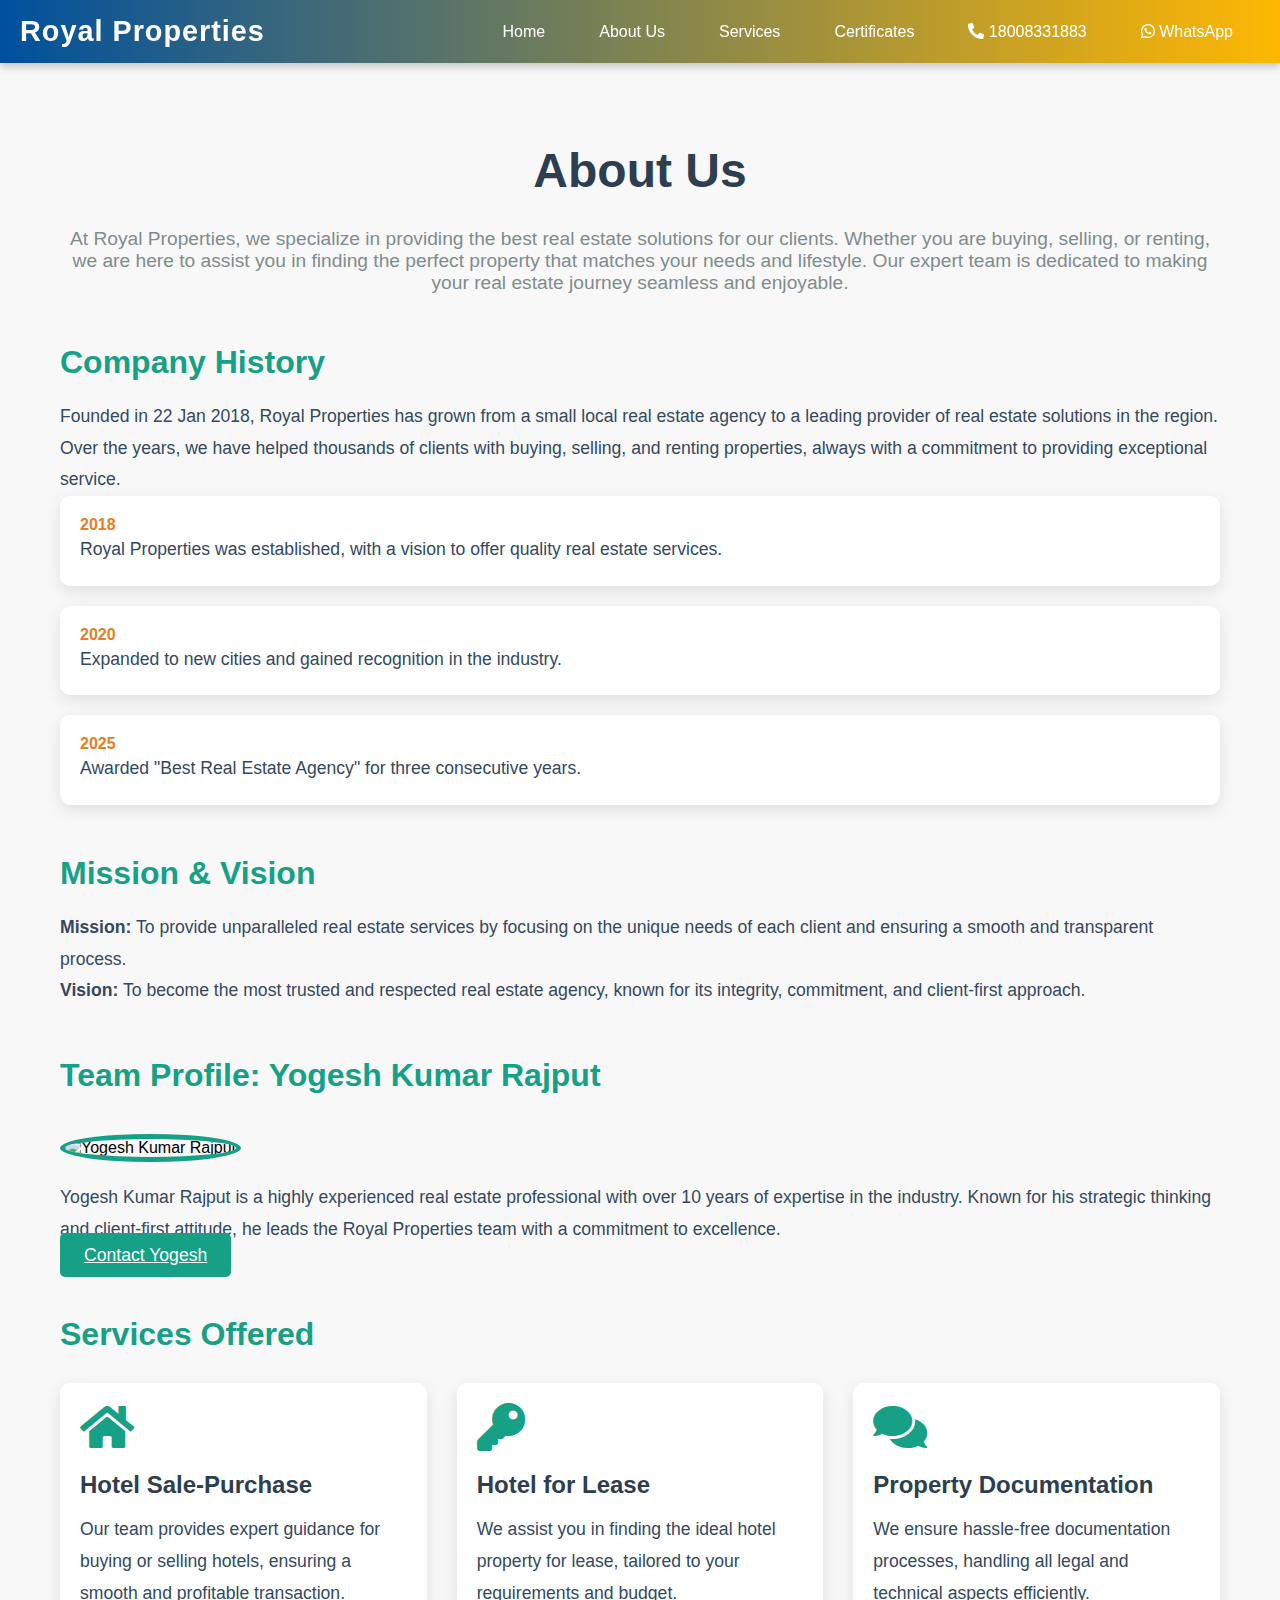
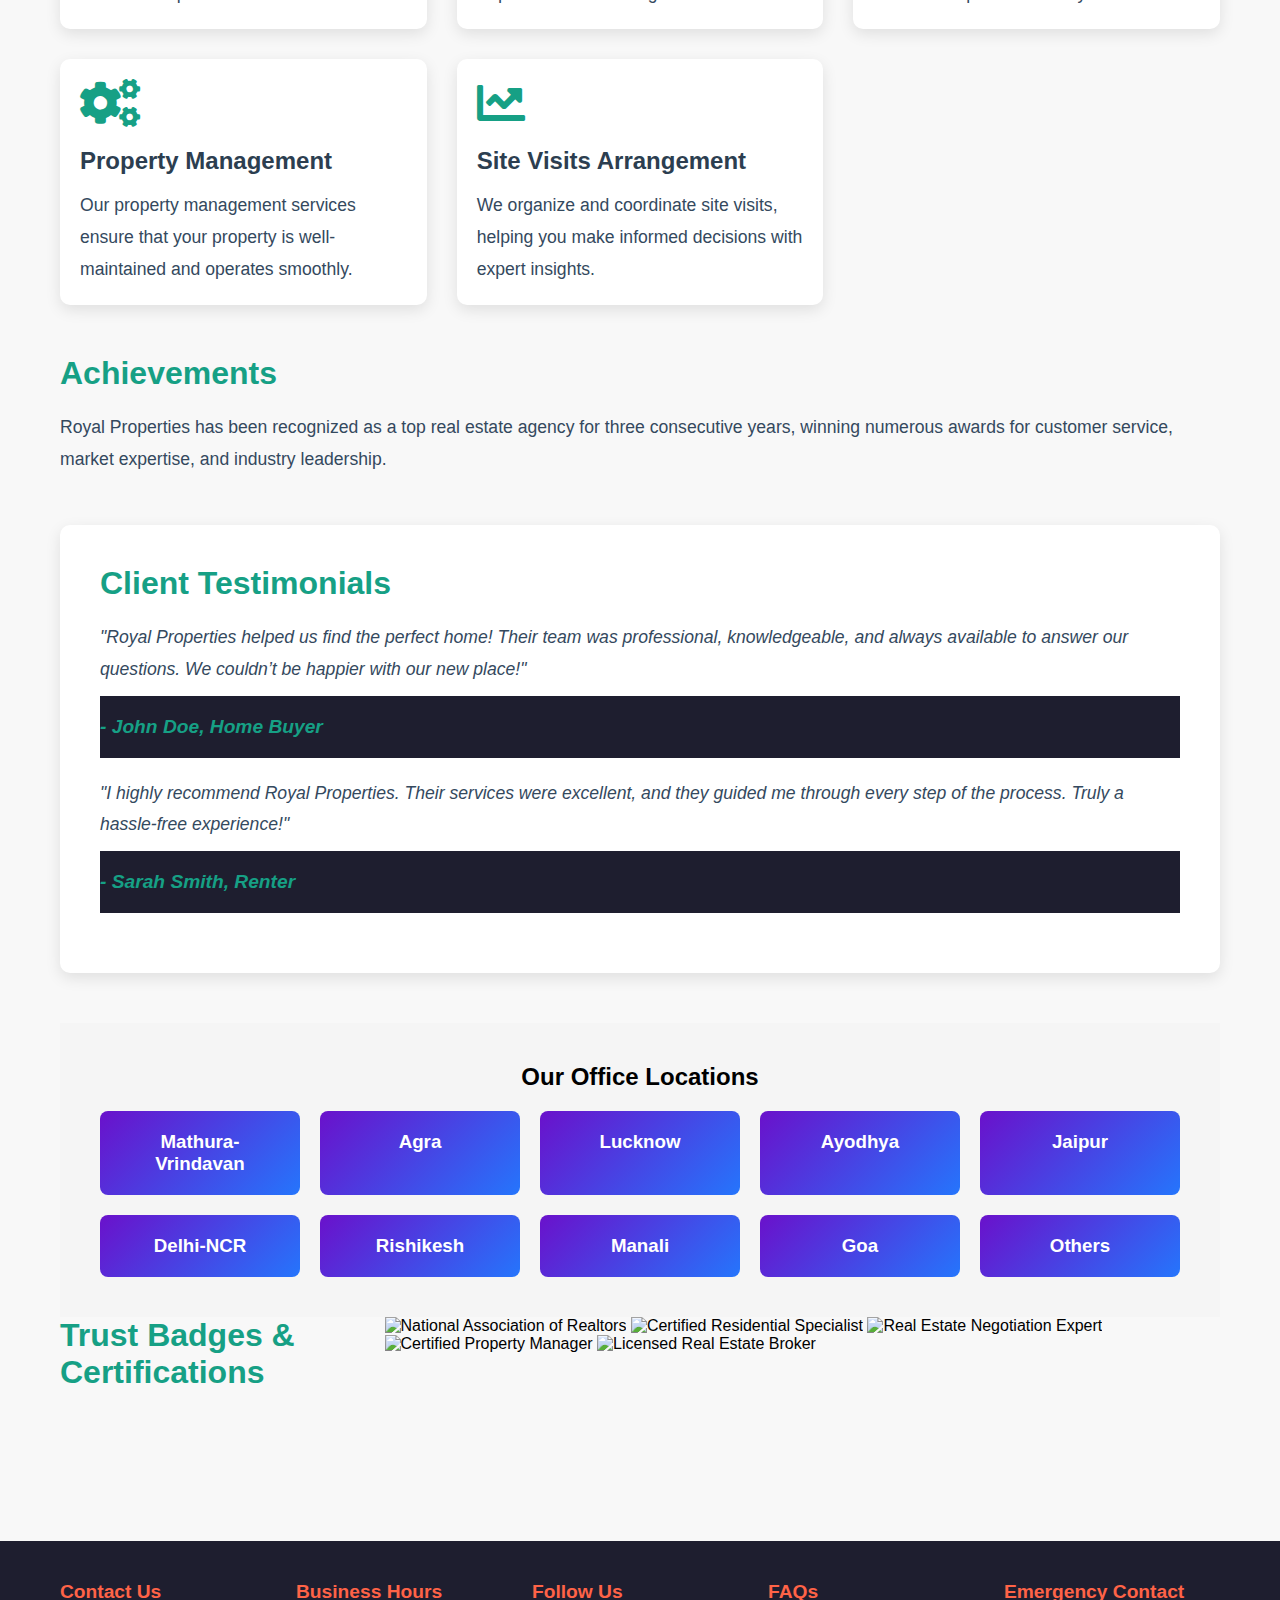
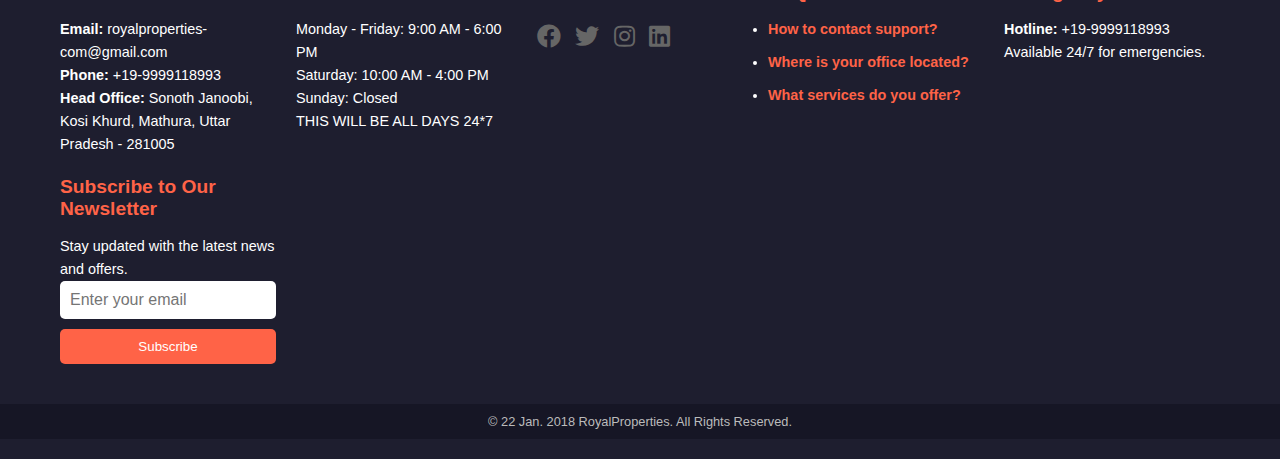
==== about.html @ 879c8819 "uploaded on github" ====
<!DOCTYPE html>
<html lang="en">
<head>
    <meta charset="UTF-8">
    <meta name="viewport" content="width=device-width, initial-scale=1.0">
    <title>About Us</title>
    <link href="https://cdnjs.cloudflare.com/ajax/libs/font-awesome/5.15.4/css/all.min.css" rel="stylesheet">

    <link rel="stylesheet" href="style.css">
    <link rel="stylesheet" href="about.css">
</head>
<body>
    <header class="navbar">
        <div class="logo">Royal Properties</div>
        <nav>
            <div class="burger-menu" id="burger-menu">
                <span></span>
                <span></span>
                <span></span>
            </div>
            <ul class="nav-menu" id="nav-menu">
                <li><a href="index.html">Home</a></li>
                <li><a href="#about">About Us</a></li>
                <li><a href="Services.html">Services</a></li>
                <li><a href="Certificates.html">Certificates</a></li>
                <li class="navbar-item">
                  <a href="tel:+9118008331883">
                      <i class="fas fa-phone-alt"></i> 18008331883
                  </a>
              </li>
              <li class="navbar-item">
                <a href="https://wa.me/919999118993" target="_blank">
                    <i class="fab fa-whatsapp"></i> WhatsApp
                </a>
            </li>
            </ul>
        </nav>
    </header>
<!-- about  -->
 <!-- About Section -->
<section id="about" class="about">
    <div class="container">
      <h2 class="section-title">About Us</h2>
      <p class="about-description">At Royal Properties, we specialize in providing the best real estate solutions for our clients. Whether you are buying, selling, or renting, we are here to assist you in finding the perfect property that matches your needs and lifestyle. Our expert team is dedicated to making your real estate journey seamless and enjoyable.</p>
      
      <!-- Company History -->
      <div class="about-item history">
        <h3>Company History</h3>
        <p>Founded in 22 Jan 2018, Royal Properties has grown from a small local real estate agency to a leading provider of real estate solutions in the region. Over the years, we have helped thousands of clients with buying, selling, and renting properties, always with a commitment to providing exceptional service.</p>
        <div class="timeline">
          <div class="timeline-event">
            <span class="event-date">2018</span>
            <p class="event-description">Royal Properties was established, with a vision to offer quality real estate services.</p>
          </div>
          <div class="timeline-event">
            <span class="event-date">2020</span>
            <p class="event-description">Expanded to new cities and gained recognition in the industry.</p>
          </div>
          <div class="timeline-event">
            <span class="event-date">2025</span>
            <p class="event-description">Awarded "Best Real Estate Agency" for three consecutive years.</p>
          </div>
        </div>
      </div>
  
      <!-- Mission & Vision -->
      <div class="about-item mission-vision">
        <h3>Mission & Vision</h3>
        <div class="mission-vision-content">
          <p><strong>Mission:</strong> To provide unparalleled real estate services by focusing on the unique needs of each client and ensuring a smooth and transparent process.</p>
          <p><strong>Vision:</strong> To become the most trusted and respected real estate agency, known for its integrity, commitment, and client-first approach.</p>
        </div>
      </div>
  
      <!-- Team Profile -->
      <div class="about-item team-profile">
        <h3>Team Profile: Yogesh Kumar Rajput</h3>
        <img class="team-photo" src="https://a.storyblok.com/f/99519/1920x1080/55b0da46bb/5-positive-conflict-tips-you-can-learn-from-high-performance-teams-5.jpg/m/1080x608/filters:format(webp):quality(90)" alt="Yogesh Kumar Rajput" />
        <p>Yogesh Kumar Rajput is a highly experienced real estate professional with over 10 years of expertise in the industry. Known for his strategic thinking and client-first attitude, he leads the Royal Properties team with a commitment to excellence.</p>
        <!-- <a href="#" class="btn btn-primary">Contact Yogesh</a> -->
        <a href="tel:+919999118993" class="btn btn-primary">Contact Yogesh</a>
      </div>
  
      <!-- Services Offered -->
<div class="about-item services-offered">
  <h3>Services Offered</h3>
  <div class="services-list">
    <div class="service-item">
      <i class="service-icon fas fa-home"></i>
      <h4>Hotel Sale-Purchase</h4>
      <p>Our team provides expert guidance for buying or selling hotels, ensuring a smooth and profitable transaction.</p>
    </div>
    <div class="service-item">
      <i class="service-icon fas fa-key"></i>
      <h4>Hotel for Lease</h4>
      <p>We assist you in finding the ideal hotel property for lease, tailored to your requirements and budget.</p>
    </div>
    <div class="service-item">
      <i class="service-icon fas fa-comments"></i>
      <h4>Property Documentation</h4>
      <p>We ensure hassle-free documentation processes, handling all legal and technical aspects efficiently.</p>
    </div>
    <div class="service-item">
      <i class="service-icon fas fa-cogs"></i>
      <h4>Property Management</h4>
      <p>Our property management services ensure that your property is well-maintained and operates smoothly.</p>
    </div>
    <div class="service-item">
      <i class="service-icon fas fa-chart-line"></i>
      <h4>Site Visits Arrangement</h4>
      <p>We organize and coordinate site visits, helping you make informed decisions with expert insights.</p>
    </div>
  </div>
</div>

  
      <!-- Achievements -->
      <div class="about-item achievements">
        <h3>Achievements</h3>
        <p>Royal Properties has been recognized as a top real estate agency for three consecutive years, winning numerous awards for customer service, market expertise, and industry leadership.</p>
      </div>
  
      <!-- Client Testimonials -->
      <div class="about-item testimonials" id="testimonials">
        <h3>Client Testimonials</h3>
        <div class="testimonial">
          <blockquote>
            <p>"Royal Properties helped us find the perfect home! Their team was professional, knowledgeable, and always available to answer our questions. We couldn’t be happier with our new place!"</p>
            <footer>- John Doe, Home Buyer</footer>
          </blockquote>
        </div>
        <div class="testimonial">
          <blockquote>
            <p>"I highly recommend Royal Properties. Their services were excellent, and they guided me through every step of the process. Truly a hassle-free experience!"</p>
            <footer>- Sarah Smith, Renter</footer>
          </blockquote>
        </div>
      </div>
  <!-- //location  -->
   <!-- Locations Section -->
<section id="locations" class="locations-section">
  <h2>Our Office Locations</h2>
  <div class="locations-container">
      <!-- Each location -->
      <div class="location-card" data-location="Mathura-Vrindavan">
          <h3>Mathura-Vrindavan</h3>
      </div>
      <div class="location-card" data-location="Agra">
          <h3>Agra</h3>
      </div>
      <div class="location-card" data-location="Lucknow">
          <h3>Lucknow</h3>
      </div>
      <div class="location-card" data-location="Ayodhya">
          <h3>Ayodhya</h3>
      </div>
      <div class="location-card" data-location="Jaipur">
          <h3>Jaipur</h3>
      </div>
      <div class="location-card" data-location="Delhi-NCR">
          <h3>Delhi-NCR</h3>
      </div>
      <div class="location-card" data-location="Rishikesh">
          <h3>Rishikesh</h3>
      </div>
      <div class="location-card" data-location="Manali">
          <h3>Manali</h3>
      </div>
      <div class="location-card" data-location="Goa">
          <h3>Goa</h3>
      </div>
      <div class="location-card" data-location="Goa">
        <h3>Others</h3>
    </div>
  </div>
  <!-- Details Section -->
  <div class="location-details">
      <button class="close-details">&times;</button>
      <p class="details-text"></p>
  </div>
</section>

      <!-- Trust Badges & Certifications -->
      <div class="about-item trust-badges">
        <h3>Trust Badges & Certifications</h3>
        <div class="badges">
          <img src="https://encrypted-tbn0.gstatic.com/images?q=tbn:ANd9GcQyPZHIEiFQ0dvQfc2DTV2aH7IUf86AY0McbQ&s" alt="National Association of Realtors" />
          <img src="https://encrypted-tbn0.gstatic.com/images?q=tbn:ANd9GcQyPZHIEiFQ0dvQfc2DTV2aH7IUf86AY0McbQ&s" alt="Certified Residential Specialist" />
          <img src="https://encrypted-tbn0.gstatic.com/images?q=tbn:ANd9GcQyPZHIEiFQ0dvQfc2DTV2aH7IUf86AY0McbQ&s" alt="Real Estate Negotiation Expert" />
          <img src="https://encrypted-tbn0.gstatic.com/images?q=tbn:ANd9GcQyPZHIEiFQ0dvQfc2DTV2aH7IUf86AY0McbQ&s" alt="Certified Property Manager" />
          <img src="https://encrypted-tbn0.gstatic.com/images?q=tbn:ANd9GcQyPZHIEiFQ0dvQfc2DTV2aH7IUf86AY0McbQ&s" alt="Licensed Real Estate Broker" />
        </div>
      </div>
    </div>
  </section>
  
<!-- footer  -->
 <!-- Footer -->
<footer id="main-footer">
    <div class="footer-container">
        <!-- Direct Contact Details -->
        <div class="footer-section contact-details">
            <h3>Contact Us</h3>
            <p><strong>Email:</strong>  royalproperties-com@gmail.com</p>
            <p><strong>Phone:</strong> +19-9999118993</p>
            <p><strong>Head Office:</strong>  Sonoth Janoobi,
              Kosi Khurd,
              Mathura, Uttar Pradesh - 281005</p>
        </div>

        <!-- Business Hours -->
        <div class="footer-section business-hours">
            <h3>Business Hours</h3>
            <p>Monday - Friday: 9:00 AM - 6:00 PM</p>
            <p>Saturday: 10:00 AM - 4:00 PM</p>
            <p>Sunday: Closed</p>
            <p>THIS WILL BE ALL DAYS 24*7</p>
        </div>

        <!-- Social Media Links -->
        <div class="footer-section social-links">
            <h3>Follow Us</h3>
            <a href="#" class="social-icon facebook" title="Facebook"><i class="fab fa-facebook"></i></a>
            <a href="#" class="social-icon twitter" title="Twitter"><i class="fab fa-twitter"></i></a>
            <a href="#" class="social-icon instagram" title="Instagram"><i class="fab fa-instagram"></i></a>
            <a href="#" class="social-icon linkedin" title="LinkedIn"><i class="fab fa-linkedin"></i></a>
        </div>

        <!-- FAQ Section -->
        <!-- FAQ Section -->
<div class="footer-section faq">
  <h3>FAQs</h3>
  <ul>
      <li>
          <a href="#faq1" class="faq-question">How to contact support?</a>
          <p id="faq1" class="faq-answer">You can contact support via email at royalproperties-com@gmail.com or call us at +91-9999118993.</p>
      </li>
      <li>
          <a href="#faq2" class="faq-question">Where is your office located?</a>
          <p id="faq2" class="faq-answer">Our office are located at Mathura-Vrindavan,
              Agra,
              Lucknow,
              Ayodhya,
              Jaipur,
              Delhi-NCR,
              Rishikesh,
              Manali,
              Goa, and 
              Other Locations</p>
      </li>
      <li>
          <a href="#faq3" class="faq-question">What services do you offer?</a>
          <p id="faq3" class="faq-answer">We offer Services Hotel sale-purchase,Hotel for lease, Property documentation and Site visits arrangement services.</p>
      </li>
  </ul>
</div>

        <!-- Emergency Contact -->
        <div class="footer-section emergency-contact">
            <h3>Emergency Contact</h3>
            <p><strong>Hotline:</strong> +19-9999118993</p>
            <p>Available 24/7 for emergencies.</p>
        </div>

        <!-- Newsletter Subscription -->
        <div class="footer-section newsletter">
            <h3>Subscribe to Our Newsletter</h3>
            <p>Stay updated with the latest news and offers.</p>
            <form id="newsletter-form">
                <input type="email" placeholder="Enter your email" required />
                <button type="submit">Subscribe</button>
            </form>
        </div>
    </div>

    <div class="footer-bottom">
      <p>&copy; 22 Jan. 2018 RoyalProperties. All Rights Reserved.</p>
    </div>
</footer>
     
    <script src="script.js"></script>
    <script src="about.js"></script>
</body>
</html>
---- style.css ----
/* Reset */
* {
    margin: 0;
    padding: 0;
    box-sizing: border-box;
}

body {
    font-family: 'Arial', sans-serif;
    overflow-x: hidden;
}

/* Navbar Styling */
.navbar {
    display: flex;
    justify-content: space-between;
    align-items: center;
    padding: 15px 20px;
    background: linear-gradient(90deg, #00509E, #FFB703);
    color: #fff;
    position: sticky;
    top: 0;
    z-index: 1000;
    box-shadow: 0px 4px 8px rgba(0, 0, 0, 0.2);
}

.logo {
    font-size: 1.8rem;
    font-weight: bold;
    letter-spacing: 1px;
    color: #fff;
}

nav {
    position: relative;
}

.nav-menu {
    display: flex;
    list-style: none;
    transition: all 0.3s ease-in-out;
}

.nav-menu li {
    margin: 0 15px;
}

.nav-menu li a {
    text-decoration: none;
    color: #fff;
    font-size: 1rem;
    padding: 8px 12px;
    border-radius: 4px;
    transition: all 0.3s ease;
}

.nav-menu li a:hover {
    background: #FFB703;
    color: #00509E;
    box-shadow: 0px 4px 8px rgba(0, 0, 0, 0.3);
}

/* Burger Menu */
.burger-menu {
    display: none;
    flex-direction: column;
    justify-content: space-between;
    height: 20px;
    width: 30px;
    cursor: pointer;
}

.burger-menu span {
    height: 3px;
    width: 100%;
    background: #fff;
    border-radius: 2px;
    transition: all 0.3s ease;
}

.burger-menu.active span:nth-child(1) {
    transform: rotate(45deg) translate(5px, 5px);
}

.burger-menu.active span:nth-child(2) {
    opacity: 0;
}

.burger-menu.active span:nth-child(3) {
    transform: rotate(-45deg) translate(5px, -5px);
}

/* Responsive Styles */
@media (max-width: 768px) {
    .burger-menu {
        display: flex;
    }

    .nav-menu {
        display: none;
        flex-direction: column;
        position: fixed; /* Ensure menu is fixed */
        top: 60px;
        right: 0;
        background: #00509E;
        width: 100%; /* Full width for mobile */
        max-height: 90vh; /* Ensure it's not larger than the viewport */
        overflow-y: auto; /* Add scroll if content exceeds viewport height */
        border-radius: 0 0 10px 10px;
        box-shadow: 0px 4px 8px rgba(0, 0, 0, 0.3);
        padding: 20px 0;
        z-index: 999;
    }

    .nav-menu.active {
        display: flex;
    }

    .nav-menu li {
        text-align: center;
        margin: 10px 0;
    }

    .nav-menu li a {
        font-size: 1.2rem;
    }
}
/* home  */
/* General Reset */
body, html {
    margin: 0;
    padding: 0;
    box-sizing: border-box;
}

/* Hero Section Styling */
/* General Styling */
body {
    margin: 0;
    padding: 0;
    font-family: Arial, sans-serif;
    overflow-x: hidden;
}

/* Slider Container */
.slider-container {
    position: relative;
    max-width: 100%;
    height: 100vh; /* Full screen height */
    overflow: hidden;
}

.slider {
    display: flex;
    height: 100%;
    transition: transform 0.5s ease-in-out;
}

.slide {
    min-width: 100%;
    height: 100%;
    position: relative;
}

.slide img {
    width: 100%;
    height: 100%;
    object-fit: cover;
}

/* Hero Content - Centered Text Overlay */
.hero-content {
    position: absolute;
    top: 50%;
    left: 50%;
    transform: translate(-50%, -50%);
    text-align: center;
    color: white;
    z-index: 2;
}

.hero-content h1 {
    font-size: 3rem;
    margin-bottom: 10px;
    text-shadow: 2px 2px 4px rgba(0, 0, 0, 0.8);
}

.hero-content p {
    font-size: 1.5rem;
    margin-bottom: 20px;
    text-shadow: 2px 2px 4px rgba(0, 0, 0, 0.8);
}

.hero-content .btn {
    padding: 10px 20px;
    background-color: #007BFF;
    color: #fff;
    border: none;
    border-radius: 5px;
    cursor: pointer;
    text-decoration: none;
    font-size: 1rem;
    box-shadow: 2px 2px 6px rgba(0, 0, 0, 0.4);
}

.hero-content .btn:hover {
    background-color: #0056b3;
}

/* Navigation Buttons */
.prev, .next {
    position: absolute;
    top: 50%;
    transform: translateY(-50%);
    background-color: rgba(0, 0, 0, 0.5);
    color: white;
    border: none;
    font-size: 24px;
    padding: 10px 15px;
    cursor: pointer;
    z-index: 3;
    border-radius: 50%;
}

.prev {
    left: 20px;
}

.next {
    right: 20px;
}

/* Responsive Design */
@media (max-width: 768px) {
    .hero-content h1 {
        font-size: 2rem;
    }

    .hero-content p {
        font-size: 1.2rem;
    }

    .hero-content .btn {
        font-size: 0.9rem;
        padding: 8px 16px;
    }

    .slider-container {
        height: 70vh;
    }
}

/* more  */

/* Featured Listings */
.featured-listings {
    padding: 60px 20px;
    text-align: center;
    background-color: #f7f7f7;
}

.featured-listings h2 {
    font-size: 2.5rem;
    margin-bottom: 40px;
    color: #333;
    text-transform: uppercase;
    letter-spacing: 2px;
    font-weight: 700;
}

/* Carousel Container */
.carousel-container {
    position: relative;
    overflow: hidden;
    margin: 0 auto;
    width: 90%;
}

/* Carousel Styles */
.carousel {
    display: flex;
    transition: transform 1s ease-in-out;
    animation: slideInfinite 20s infinite linear; /* Continuous animation */
}

.carousel-item {
    flex: 0 0 auto;
    width: 350px;
    margin: 0 20px;
    position: relative;
    background-color: #fff;
    border-radius: 15px;
    box-shadow: 0 8px 30px rgba(0, 0, 0, 0.1);
    opacity: 0.8;
    transition: opacity 0.5s ease, transform 0.3s ease;
    transform: scale(0.95);
    overflow: hidden;
}

.carousel-item img {
    width: 100%;
    height: 250px;
    object-fit: cover;
    border-radius: 15px 15px 0 0;
    transition: transform 0.3s ease;
}

.carousel-content {
    padding: 20px;
    text-align: center;
}

.carousel-content h3 {
    font-size: 1.5rem;
    color: #333;
    margin-bottom: 10px;
}

.carousel-content p {
    color: #555;
    font-size: 1.1rem;
    margin-top: 5px;
}

/* Hover Effect */
.carousel-item:hover {
    opacity: 1;
    transform: scale(1.05);
    box-shadow: 0 12px 24px rgba(0, 0, 0, 0.2);
}

.carousel-item:hover img {
    transform: scale(1.1);
}

/* Circular Animation */
@keyframes slideInfinite {
    0% {
        transform: translateX(0);
    }
    100% {
        transform: translateX(-100%);
    }
}

/* Responsive Design */
@media screen and (max-width: 768px) {
    .carousel-container {
        width: 100%;
    }

    .carousel-item {
        width: 90%;
        margin: 10px auto;
    }
}

/* blog  */
/* Blog Section Styles */
.blog {
    padding: 60px 20px;
    background-color: #f4f4f4;
    text-align: center;
}

.blog h2 {
    font-size: 2.5rem;
    margin-bottom: 30px;
}

.blog-grid {
    display: grid;
    grid-template-columns: repeat(auto-fill, minmax(280px, 1fr));
    gap: 30px;
    justify-items: center;
    transition: all 0.3s ease;
}

.blog-post {
    background-color: #fff;
    border-radius: 8px;
    padding: 20px;
    width: 100%;
    box-shadow: 0 4px 12px rgba(0, 0, 0, 0.1);
    opacity: 0;
    transform: scale(0.95);
    transition: transform 0.3s ease, opacity 0.3s ease;
    text-align: left;
    cursor: pointer;
    overflow: hidden;
}

.blog-post img {
    width: 100%;
    height: auto;
    border-radius: 8px;
}

.blog-post h3 {
    margin: 15px 0;
    font-size: 1.6rem;
    color: #333;
}

.blog-post p {
    font-size: 1rem;
    color: #777;
}

.blog-post:hover {
    transform: scale(1.05);
    box-shadow: 0 8px 20px rgba(0, 0, 0, 0.15);
}

.blog-post.visible {
    opacity: 1;
    transform: scale(1);
}

#load-more {
    margin-top: 30px;
    padding: 10px 20px;
    font-size: 1.2rem;
    background-color: #333;
    color: #fff;
    border: none;
    border-radius: 5px;
    cursor: pointer;
    transition: background-color 0.3s ease;
}

#load-more:hover {
    background-color: #555;
}

/* Animations */
@keyframes fadeIn {
    0% {
        opacity: 0;
        transform: scale(0.95);
    }
    100% {
        opacity: 1;
        transform: scale(1);
    }
}

/* Media Queries for Smaller Screens */
@media screen and (max-width: 768px) {
    .blog-grid {
        grid-template-columns: repeat(auto-fill, minmax(250px, 1fr));
    }

    .blog-post h3 {
        font-size: 1.4rem;
    }

    .blog-post p {
        font-size: 0.9rem;
    }
}
/* about  */


/* footer  */
/* General Styles */
body, html {
    margin: 0;
    padding: 0;
    font-family: Arial, sans-serif;
    box-sizing: border-box;
}

footer {
    background-color: #1e1e2f;
    color: white;
    padding: 20px 0;
    position: relative;
}

.footer-container {
    display: grid;
    grid-template-columns: repeat(auto-fit, minmax(200px, 1fr));
    gap: 20px;
    max-width: 1200px;
    margin: 0 auto;
    padding: 20px;
}

.footer-section h3 {
    font-size: 1.2rem;
    margin-bottom: 15px;
    color: #ff6347;
}

.footer-section p, .footer-section a, .footer-section ul {
    font-size: 0.9rem;
    line-height: 1.6;
}

.footer-section a {
    text-decoration: none;
    color: #ddd;
    transition: color 0.3s ease;
}

.footer-section a:hover {
    color: #ff6347;
}

.social-icon {
    display: inline-block;
    margin: 0 5px;
    font-size: 1.5rem;
    transition: transform 0.3s ease, color 0.3s ease;
}

.social-icon:hover {
    color: #ff6347;
    transform: scale(1.2);
}

/* Newsletter Form */
.newsletter form {
    display: flex;
    flex-direction: column;
    gap: 10px;
}

.newsletter input {
    padding: 10px;
    border: none;
    border-radius: 5px;
    outline: none;
    font-size: 1rem;
}

.newsletter button {
    padding: 10px 20px;
    background-color: #ff6347;
    border: none;
    color: white;
    border-radius: 5px;
    cursor: pointer;
    transition: background-color 0.3s ease, transform 0.3s ease;
}

.newsletter button:hover {
    background-color: #ff4500;
    transform: scale(1.1);
}

/* Footer Bottom */
.footer-bottom {
    text-align: center;
    padding: 10px;
    background-color: #161625;
    font-size: 0.8rem;
    color: #bbb;
    margin-top: 20px;
}

/* Responsive Design */
@media screen and (max-width: 768px) {
    .footer-container {
        grid-template-columns: 1fr;
        text-align: center;
    }

    .footer-section ul {
        list-style: none;
        padding: 0;
    }
}
/* about  */
/* General Section Styling */
.contact-us {
    background-color: #f9f9f9;
    color: #333;
    padding: 40px 20px;
}

.container {
    max-width: 1200px;
    margin: 0 auto;
}

.section-title {
    text-align: center;
    font-size: 2rem;
    margin-bottom: 20px;
    color: #ff6347;
}

/* Contact Grid */
.contact-grid {
    display: grid;
    grid-template-columns: repeat(auto-fit, minmax(250px, 1fr));
    gap: 20px;
}

/* Contact Form */
.contact-form form {
    display: flex;
    flex-direction: column;
    gap: 10px;
}

.contact-form input, .contact-form textarea {
    padding: 10px;
    font-size: 1rem;
    border: 1px solid #ccc;
    border-radius: 5px;
}

.contact-form button {
    padding: 10px 15px;
    background-color: #ff6347;
    border: none;
    color: white;
    font-size: 1rem;
    border-radius: 5px;
    cursor: pointer;
    transition: background-color 0.3s, transform 0.3s;
}

.contact-form button:hover {
    background-color: #ff4500;
    transform: scale(1.05);
}

/* Office Map */
.office-map iframe {
    width: 100%;
    height: 200px;
    border: none;
    border-radius: 5px;
}

/* Social Media Links */
.social-links a {
    margin: 0 5px;
    font-size: 1.5rem;
    color: #666;
    transition: color 0.3s, transform 0.3s;
}

.social-links a:hover {
    color: #ff6347;
    transform: scale(1.2);
}

FAQ
.faq ul {
    list-style: none;
    padding: 0;
}

.faq ul li {
    margin: 10px 0;
}

.faq ul li a {
    text-decoration: none;
    color: #ff6347;
    font-weight: bold;
    transition: color 0.3s;
}

.faq ul li a:hover {
    color: #ff4500;
}

/* Responsive Design */
@media screen and (max-width: 768px) {
    .contact-grid {
        grid-template-columns: 1fr;
    }
}
/* questio ans updated  */
/* Style for FAQ Section */
.faq-answer {
    max-height: 0;
    overflow: hidden;
    transition: max-height 0.3s ease, opacity 0.3s ease;
    opacity: 0;
    margin: 0;
}

.faq-answer.active {
    max-height: 200px; /* Adjust as needed for content */
    opacity: 1;
    margin-top: 8px;
}
/* get in touch */
.contact-form {
    text-align: center;
    margin: 20px auto;
    max-width: 400px;
    padding: 20px;
    background: #f9f9f9;
    border: 2px solid #007bff;
    border-radius: 10px;
    box-shadow: 0 4px 8px rgba(0, 0, 0, 0.1);
}

.contact-form h3 {
    font-size: 1.5rem;
    color: #333;
    margin-bottom: 15px;
}

.contact-form form {
    display: flex;
    flex-direction: column;
    gap: 10px;
}

.contact-form input,
.contact-form select,
.contact-form textarea,
.contact-form button {
    width: 100%;
    padding: 10px;
    border: 1px solid #ddd;
    border-radius: 5px;
    font-size: 1rem;
    box-sizing: border-box;
}

.contact-form input:focus,
.contact-form select:focus,
.contact-form textarea:focus {
    border-color: #007bff;
    outline: none;
    box-shadow: 0 0 5px rgba(0, 123, 255, 0.5);
}

.contact-form button {
    background-color: #007bff;
    color: #fff;
    font-size: 1.1rem;
    font-weight: bold;
    border: none;
    cursor: pointer;
    transition: background-color 0.3s ease;
}

.contact-form button:hover {
    background-color: #0056b3;
}
---- about.css ----
/* Base styles */
* {
    margin: 0;
    padding: 0;
    box-sizing: border-box;
    font-family: Arial, sans-serif;
  }
  
  .container {
    max-width: 1200px;
    margin: 0 auto;
    padding: 20px;
  }
  
  h2, h3, h4 {
    font-family: 'Arial', sans-serif;
  }
  
  .about {
    background-color: #f8f8f8; /* Light gray background for the section */
    padding: 60px 0;
  }
  
  .section-title {
    font-size: 3rem;
    text-align: center;
    margin-bottom: 30px;
    color: #2c3e50; /* Dark blue for professionalism */
  }
  
  .about-description {
    font-size: 1.2rem;
    text-align: center;
    margin-bottom: 50px;
    color: #7f8c8d; /* Subtle gray text */
  }
  
  .about-item {
    margin-bottom: 50px;
  }
  
  .about-item h3 {
    font-size: 2rem;
    margin-bottom: 20px;
    color: #16a085; /* Teal color for headings */
  }
  
  .about-item p {
    font-size: 1.1rem;
    line-height: 1.8;
    color: #34495e; /* Dark gray text for readability */
  }
  
  .timeline {
    display: flex;
    flex-direction: column;
    gap: 20px;
  }
  
  .timeline-event {
    background-color: #fff;
    padding: 20px;
    border-radius: 10px;
    box-shadow: 0 5px 15px rgba(0, 0, 0, 0.1);
  }
  
  .timeline-event .event-date {
    font-weight: bold;
    color: #e67e22; /* Warm orange color for event dates */
  }
  
  .team-profile img {
    max-width: 200px;
    border-radius: 50%;
    margin-top: 20px;
    margin-bottom: 20px;
    border: 5px solid #16a085; /* Border color to match theme */
  }
  
  .services-list {
    display: grid;
    grid-template-columns: repeat(3, 1fr);
    gap: 30px;
    margin-top: 30px;
  }
  
  .service-item {
    background-color: #fff;
    padding: 20px;
    border-radius: 10px;
    box-shadow: 0 5px 15px rgba(0, 0, 0, 0.1);
  }
  
  .service-item h4 {
    font-size: 1.5rem;
    margin-bottom: 15px;
    color: #2c3e50; /* Dark blue for service titles */
  }
  
  .service-item i {
    font-size: 3rem;
    margin-bottom: 20px;
    color: #16a085; /* Teal color for icons */
  }
  
  .testimonials {
    background-color: #fff;
    padding: 40px;
    border-radius: 10px;
    box-shadow: 0 5px 15px rgba(0, 0, 0, 0.1);
  }
  
  .testimonial {
    margin-bottom: 20px;
  }
  
  .testimonial blockquote {
    font-style: italic;
    font-size: 1.2rem;
    color: #555;
  }
  
  .testimonial footer {
    font-weight: bold;
    margin-top: 10px;
    color: #16a085; /* Teal color for footer */
  }
  
  .trust-badges {
    display: flex;
    justify-content: space-around;
  }
  
  .trust-badges img {
    width: 100px;
    height: 100px;
  }
  
  /* Button Style */
  .btn-primary {
    background-color: #16a085; /* Teal color for buttons */
    color: white;
    padding: 12px 24px;
    border: none;
    border-radius: 5px;
    font-size: 1.1rem;
    cursor: pointer;
    transition: background-color 0.3s ease;
  }
  
  .btn-primary:hover {
    background-color: #1abc9c; /* Darker teal on hover */
  }
  
  @media (max-width: 768px) {
    .services-list {
      grid-template-columns: 1fr 1fr;
    }
  
    .timeline {
      flex-direction: column;
    }
  }
  
  @media (max-width: 480px) {
    .services-list {
      grid-template-columns: 1fr;
    }
  
    .team-profile img {
      max-width: 150px;
    }
  }
  /* questio ans updated  */
/* Style for FAQ Section */
.faq-answer {
  max-height: 0;
  overflow: hidden;
  transition: max-height 0.3s ease, opacity 0.3s ease;
  opacity: 0;
  margin: 0;
}

.faq-answer.active {
  max-height: 200px; /* Adjust as needed for content */
  opacity: 1;
  margin-top: 8px;
}
/* location  */
/* General Style for Section */
.locations-section {
  padding: 40px;
  background-color: #f5f5f5;
  text-align: center;
}

.locations-container {
  display: grid;
  grid-template-columns: repeat(auto-fit, minmax(200px, 1fr));
  gap: 20px;
  margin-top: 20px;
}

/* Location Card Style */
.location-card {
  background: linear-gradient(135deg, #6a11cb, #2575fc);
  color: #fff;
  padding: 20px;
  border-radius: 8px;
  cursor: pointer;
  transition: transform 0.3s, box-shadow 0.3s;
}

.location-card:hover {
  transform: translateY(-10px);
  box-shadow: 0 10px 15px rgba(0, 0, 0, 0.2);
}

/* Details Section */
.location-details {
  position: fixed;
  top: 50%;
  left: 50%;
  transform: translate(-50%, -50%);
  background: #fff;
  padding: 30px;
  width: 90%;
  max-width: 500px;
  border-radius: 8px;
  box-shadow: 0 10px 30px rgba(0, 0, 0, 0.3);
  text-align: center;
  z-index: 10;
  display: none;
  opacity: 0;
  animation: fadeIn 0.3s forwards;
}

.location-details.active {
  display: block;
}

.location-details .close-details {
  position: absolute;
  top: 10px;
  right: 10px;
  background: transparent;
  border: none;
  font-size: 24px;
  cursor: pointer;
}

.location-details .details-text {
  font-size: 18px;
  color: #333;
  margin-top: 20px;
}

/* Animations */
@keyframes fadeIn {
  from {
      opacity: 0;
  }
  to {
      opacity: 1;
  }
}
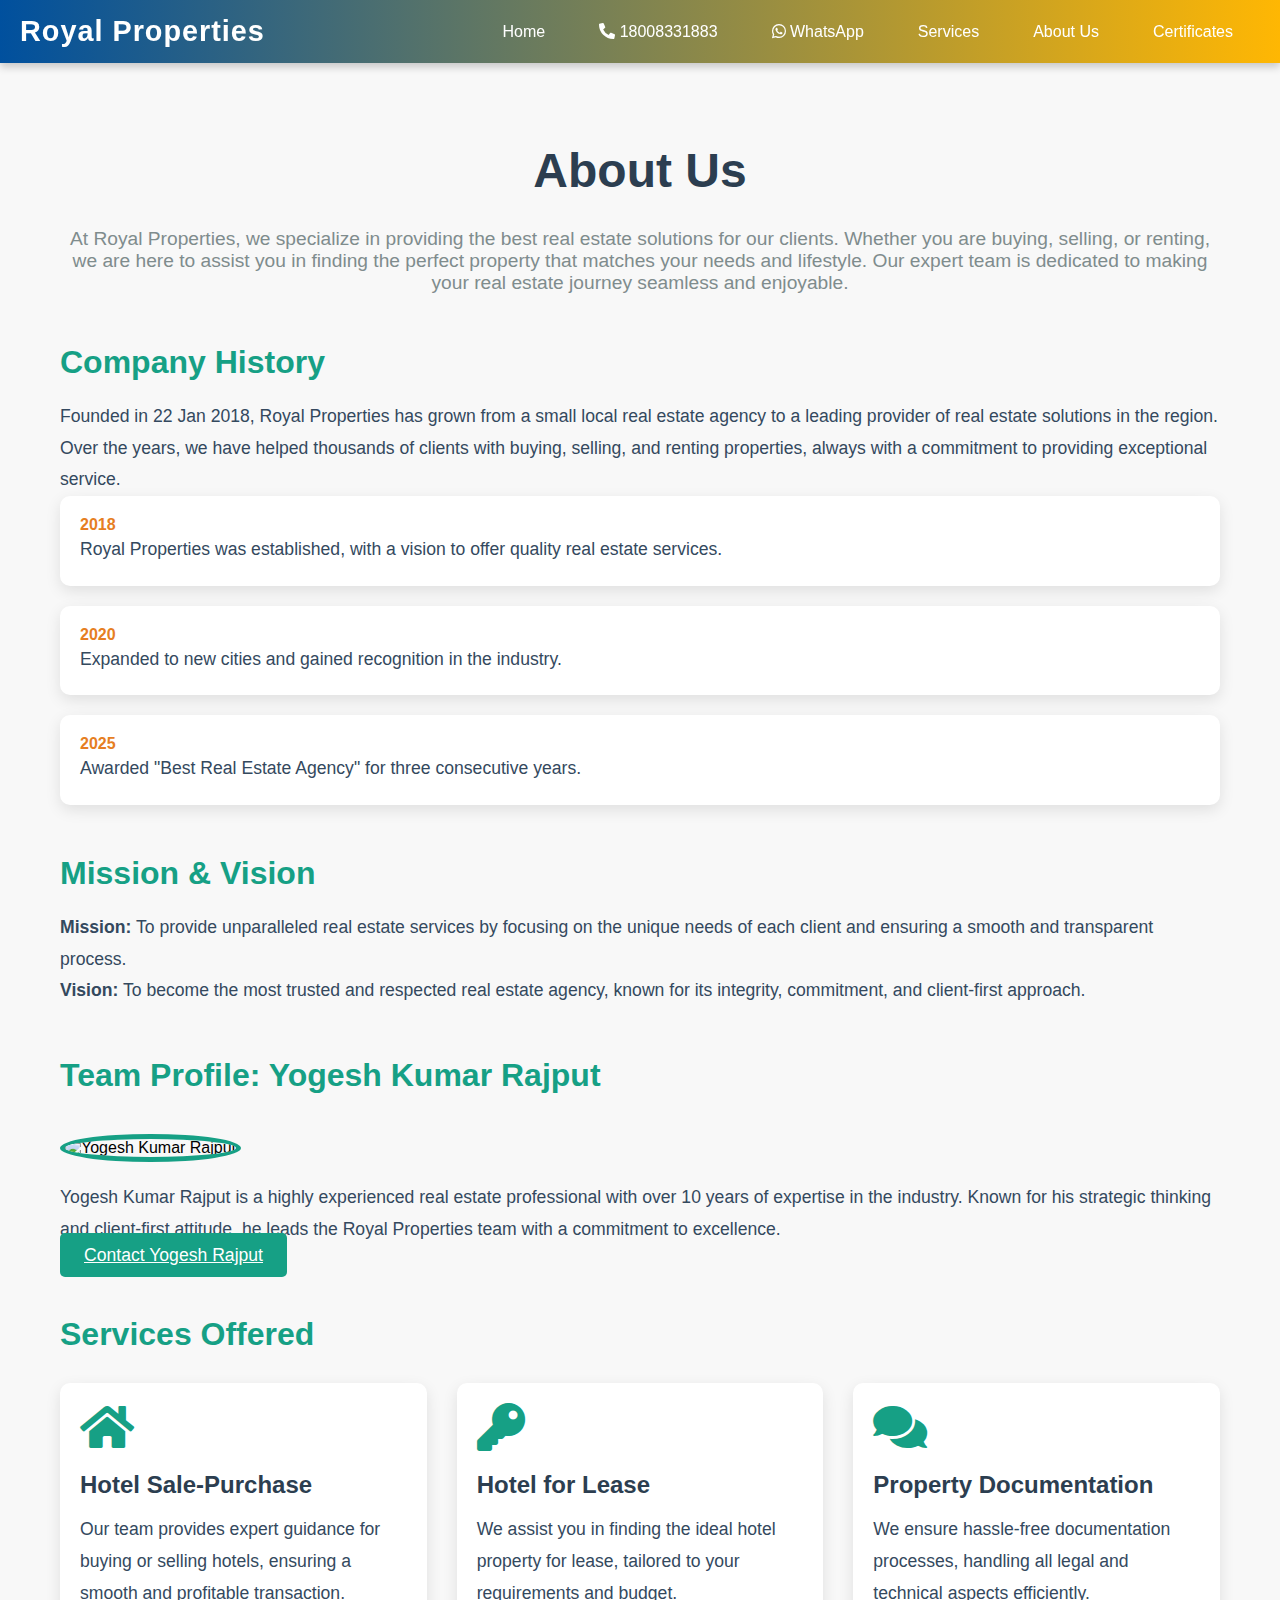
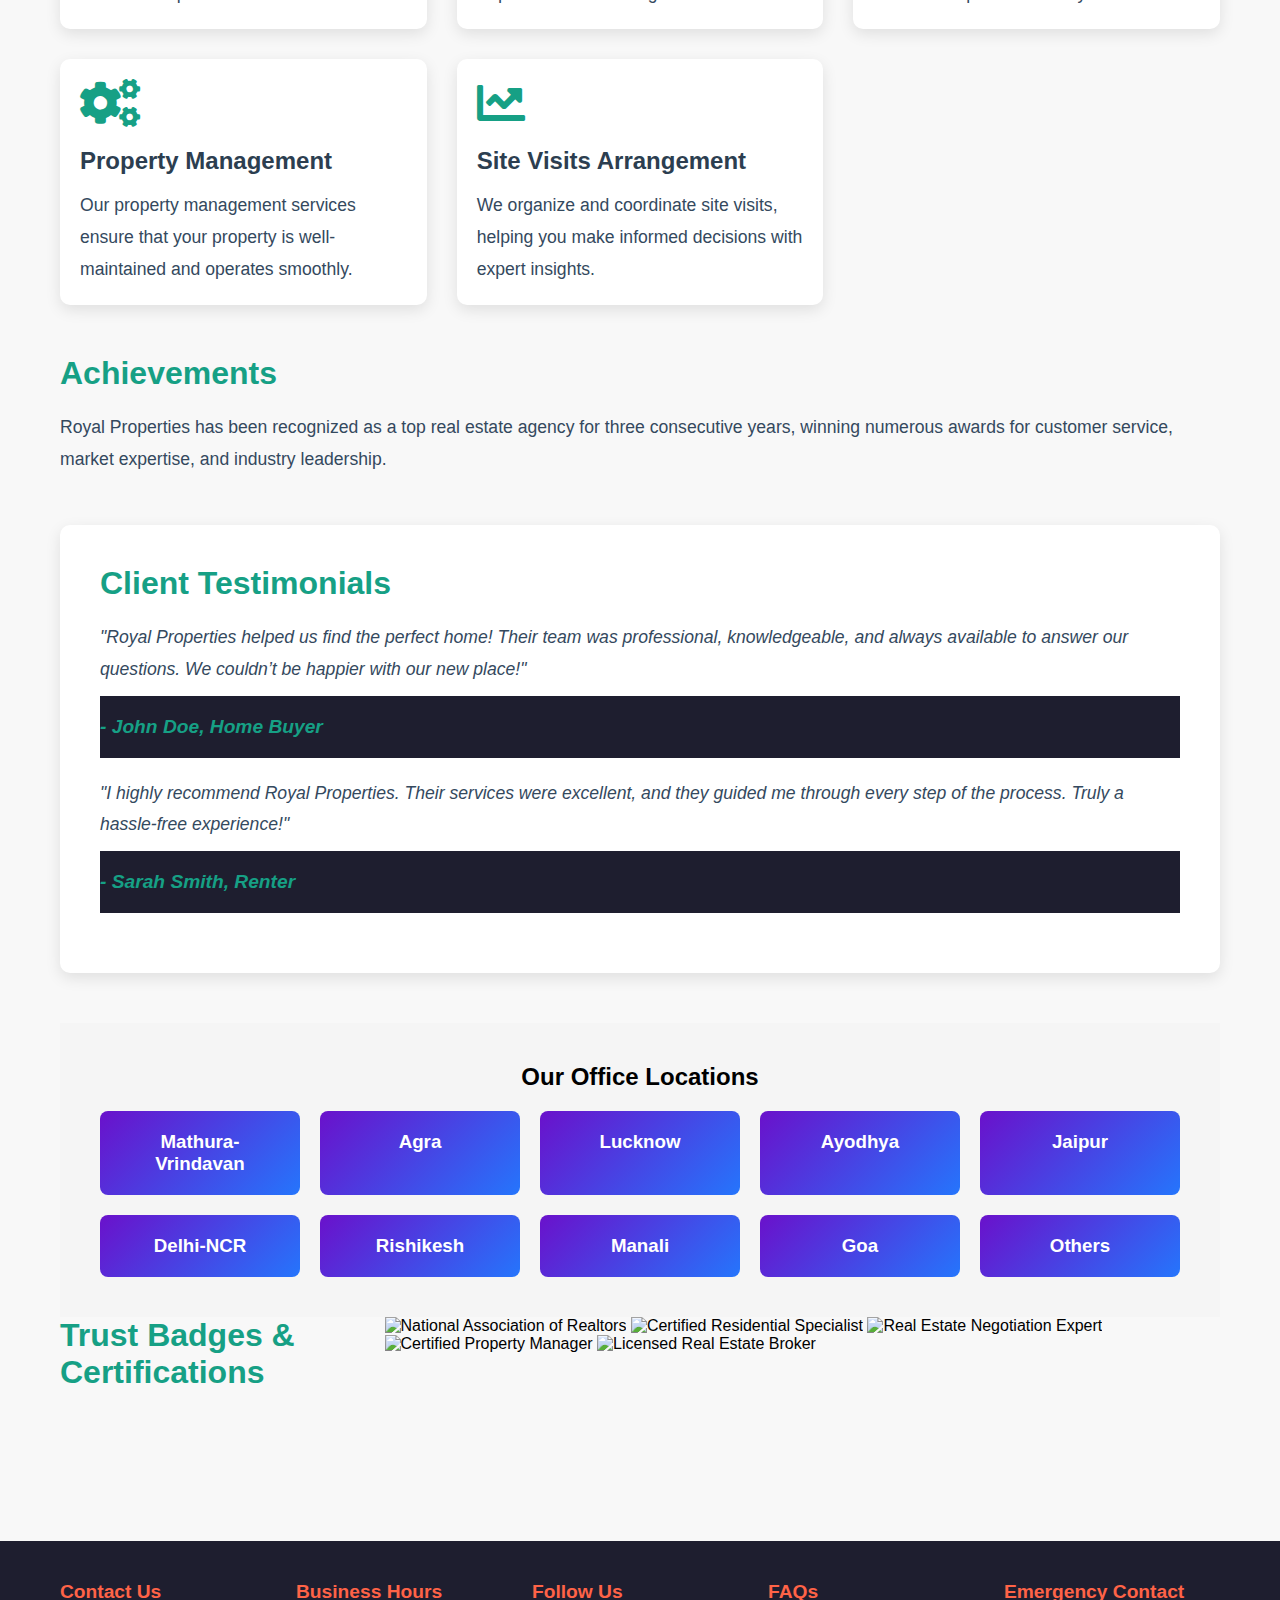
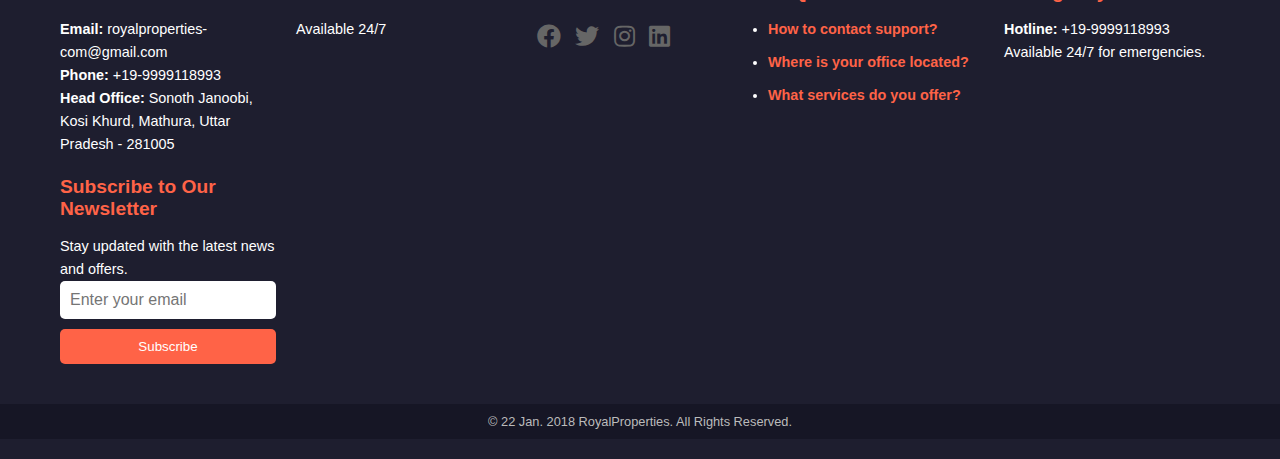
==== commit 8a07aacd: "address map updated" ====
--- a/about.html
+++ b/about.html
@@ -19,21 +19,26 @@
                 <span></span>
             </div>
             <ul class="nav-menu" id="nav-menu">
-                <li><a href="index.html">Home</a></li>
-                <li><a href="#about">About Us</a></li>
-                <li><a href="Services.html">Services</a></li>
-                <li><a href="Certificates.html">Certificates</a></li>
-                <li class="navbar-item">
-                  <a href="tel:+9118008331883">
-                      <i class="fas fa-phone-alt"></i> 18008331883
+              <li><a href="index.html">Home</a></li>
+              <li class="navbar-item">
+                <a href="tel:+9118008331883">
+                    <i class="fas fa-phone-alt"></i> 18008331883
+                </a>
+            </li>
+              <li class="navbar-item">
+                  <a href="https://wa.me/919999118993" target="_blank">
+                      <i class="fab fa-whatsapp"></i> WhatsApp
                   </a>
               </li>
-              <li class="navbar-item">
-                <a href="https://wa.me/919999118993" target="_blank">
-                    <i class="fab fa-whatsapp"></i> WhatsApp
-                </a>
-            </li>
-            </ul>
+              
+              <li><a href="Services.html">Services</a></li>
+              <li><a href="about.html">About Us</a></li>
+             
+              <li><a href="Certificates.html">Certificates</a></li>
+              
+              
+              
+          </ul>
         </nav>
     </header>
 <!-- about  -->
@@ -78,8 +83,8 @@
         <img class="team-photo" src="https://a.storyblok.com/f/99519/1920x1080/55b0da46bb/5-positive-conflict-tips-you-can-learn-from-high-performance-teams-5.jpg/m/1080x608/filters:format(webp):quality(90)" alt="Yogesh Kumar Rajput" />
         <p>Yogesh Kumar Rajput is a highly experienced real estate professional with over 10 years of expertise in the industry. Known for his strategic thinking and client-first attitude, he leads the Royal Properties team with a commitment to excellence.</p>
         <!-- <a href="#" class="btn btn-primary">Contact Yogesh</a> -->
-        <a href="tel:+919999118993" class="btn btn-primary">Contact Yogesh</a>
-      </div>
+        <a href="tel:+919999118993" class="btn btn-primary">Contact Yogesh Rajput</a>
+      </div> 
   
       <!-- Services Offered -->
 <div class="about-item services-offered">
@@ -113,14 +118,13 @@
   </div>
 </div>
 
-  
-      <!-- Achievements -->
+   
       <div class="about-item achievements">
         <h3>Achievements</h3>
         <p>Royal Properties has been recognized as a top real estate agency for three consecutive years, winning numerous awards for customer service, market expertise, and industry leadership.</p>
       </div>
   
-      <!-- Client Testimonials -->
+     
       <div class="about-item testimonials" id="testimonials">
         <h3>Client Testimonials</h3>
         <div class="testimonial">
@@ -210,11 +214,10 @@
 
         <!-- Business Hours -->
         <div class="footer-section business-hours">
+         
             <h3>Business Hours</h3>
-            <p>Monday - Friday: 9:00 AM - 6:00 PM</p>
-            <p>Saturday: 10:00 AM - 4:00 PM</p>
-            <p>Sunday: Closed</p>
-            <p>THIS WILL BE ALL DAYS 24*7</p>
+            <p>Available 24/7</p>
+         
         </div>
 
         <!-- Social Media Links -->
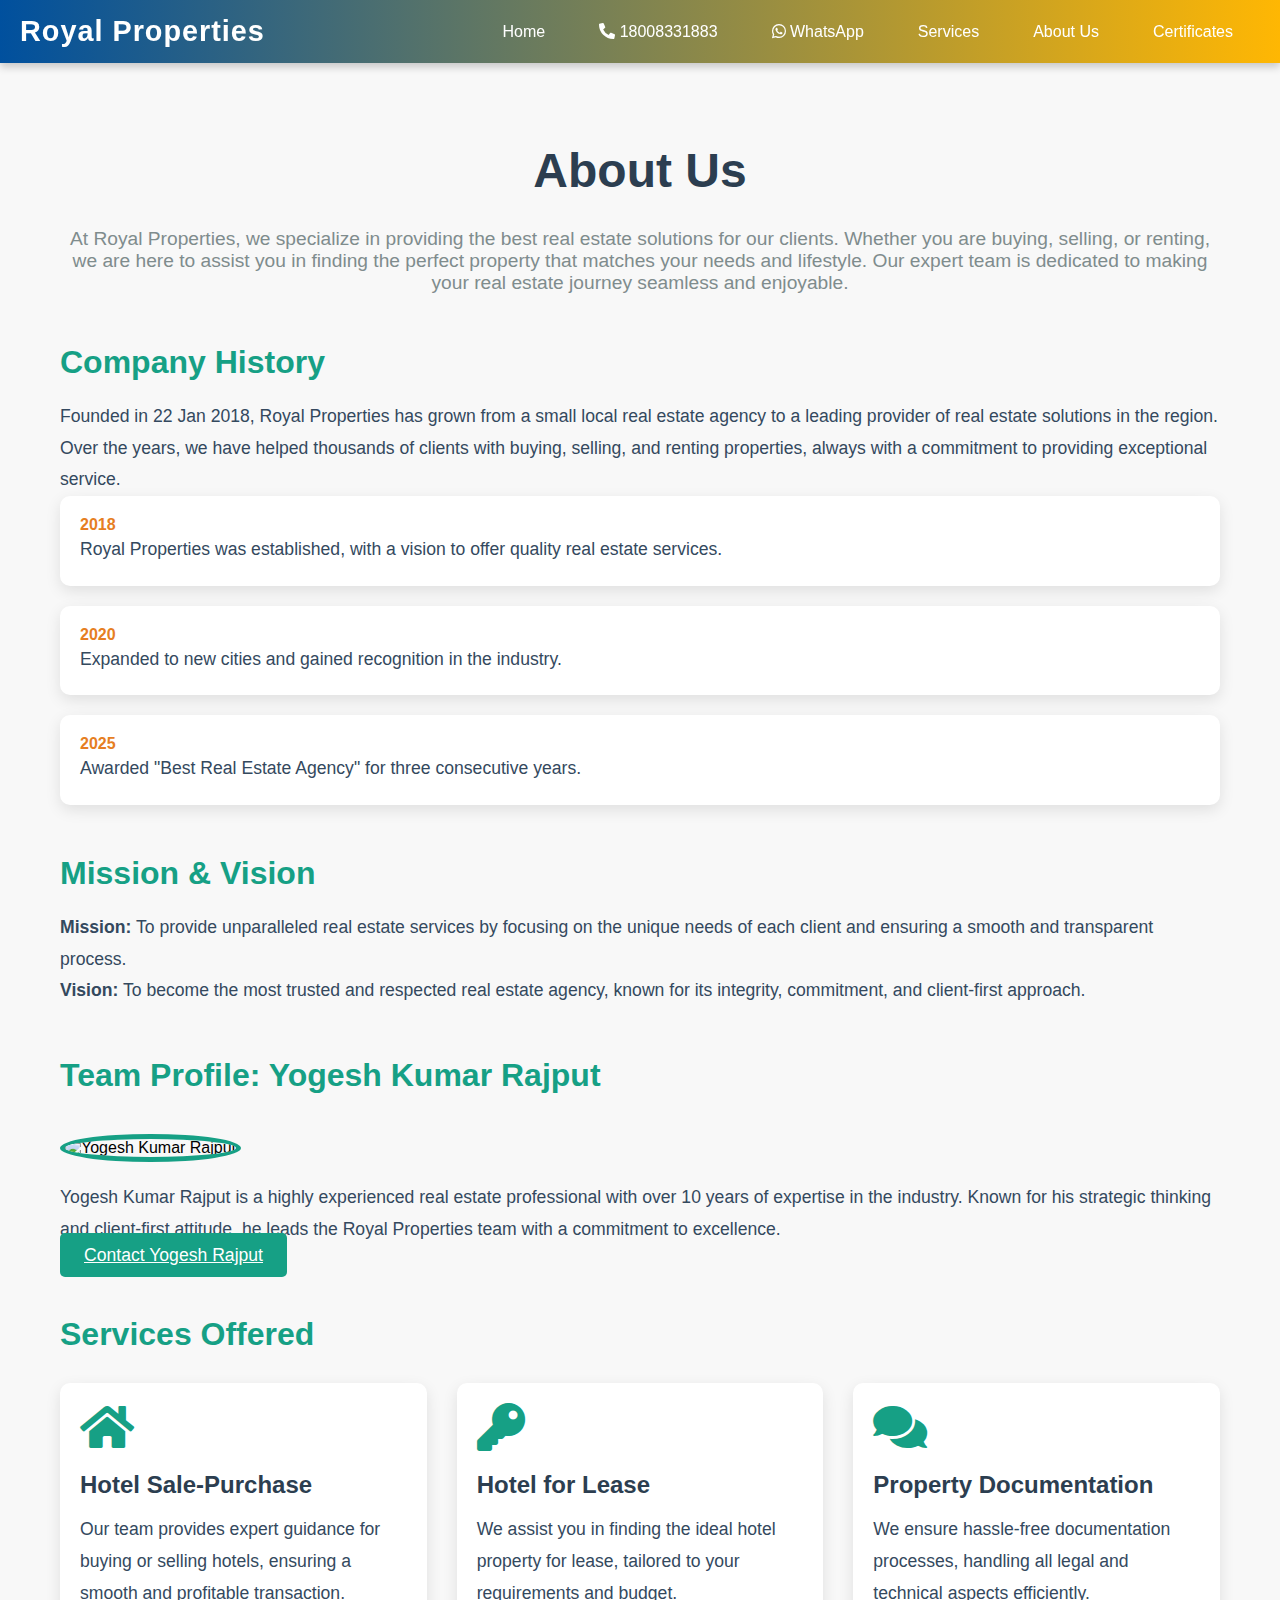
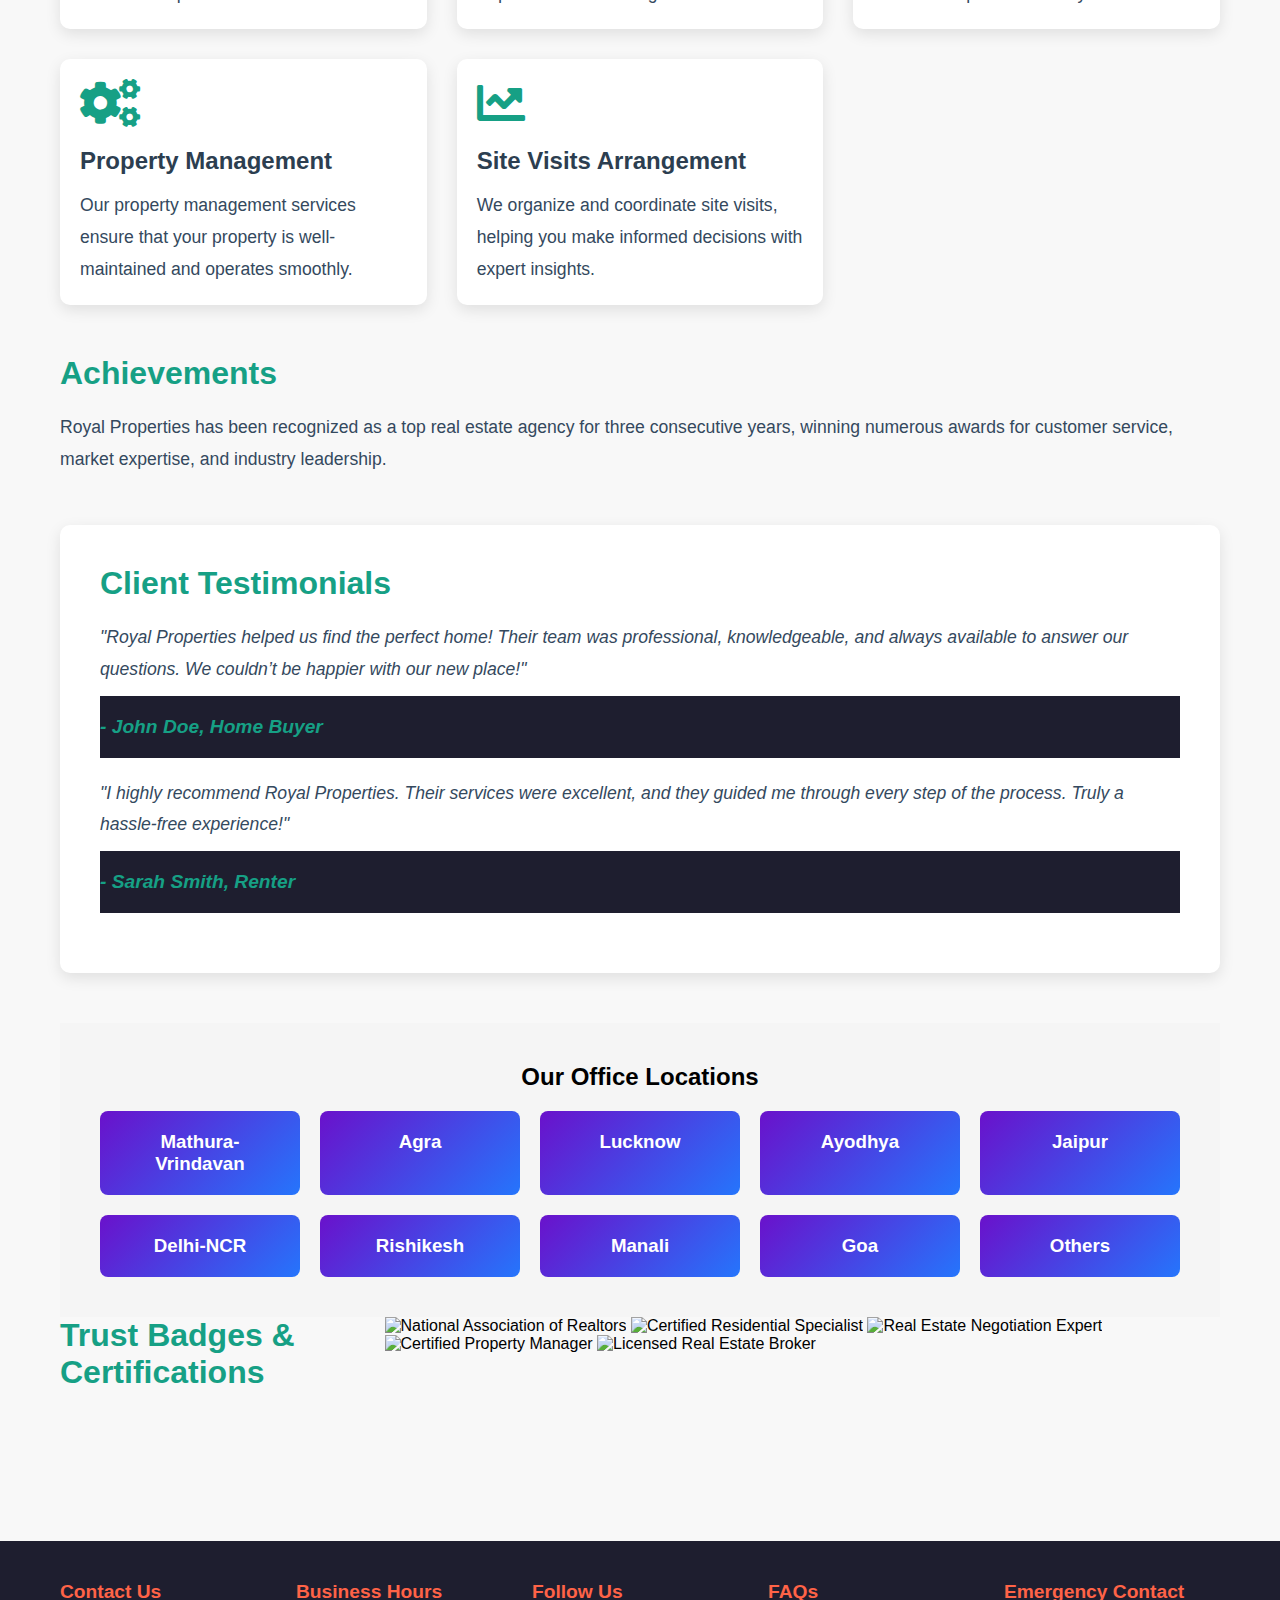
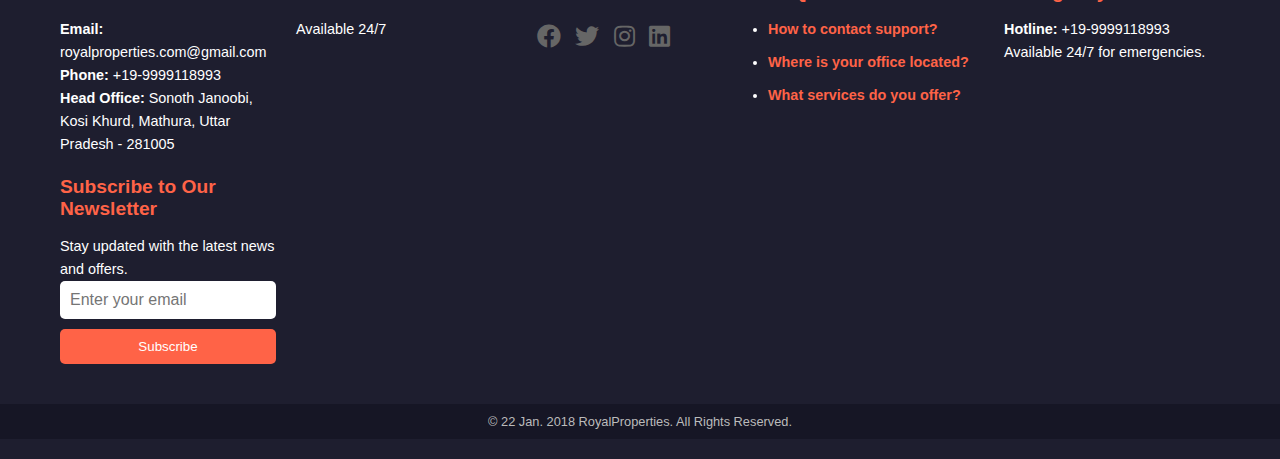
==== commit cfbcb1e6: "email updated" ====
--- a/about.html
+++ b/about.html
@@ -205,7 +205,7 @@
         <!-- Direct Contact Details -->
         <div class="footer-section contact-details">
             <h3>Contact Us</h3>
-            <p><strong>Email:</strong>  royalproperties-com@gmail.com</p>
+            <p><strong>Email:</strong>  royalproperties.com@gmail.com</p>
             <p><strong>Phone:</strong> +19-9999118993</p>
             <p><strong>Head Office:</strong>  Sonoth Janoobi,
               Kosi Khurd,
@@ -236,7 +236,7 @@
   <ul>
       <li>
           <a href="#faq1" class="faq-question">How to contact support?</a>
-          <p id="faq1" class="faq-answer">You can contact support via email at royalproperties-com@gmail.com or call us at +91-9999118993.</p>
+          <p id="faq1" class="faq-answer">You can contact support via email at royalproperties.com@gmail.com or call us at +91-9999118993.</p>
       </li>
       <li>
           <a href="#faq2" class="faq-question">Where is your office located?</a>
